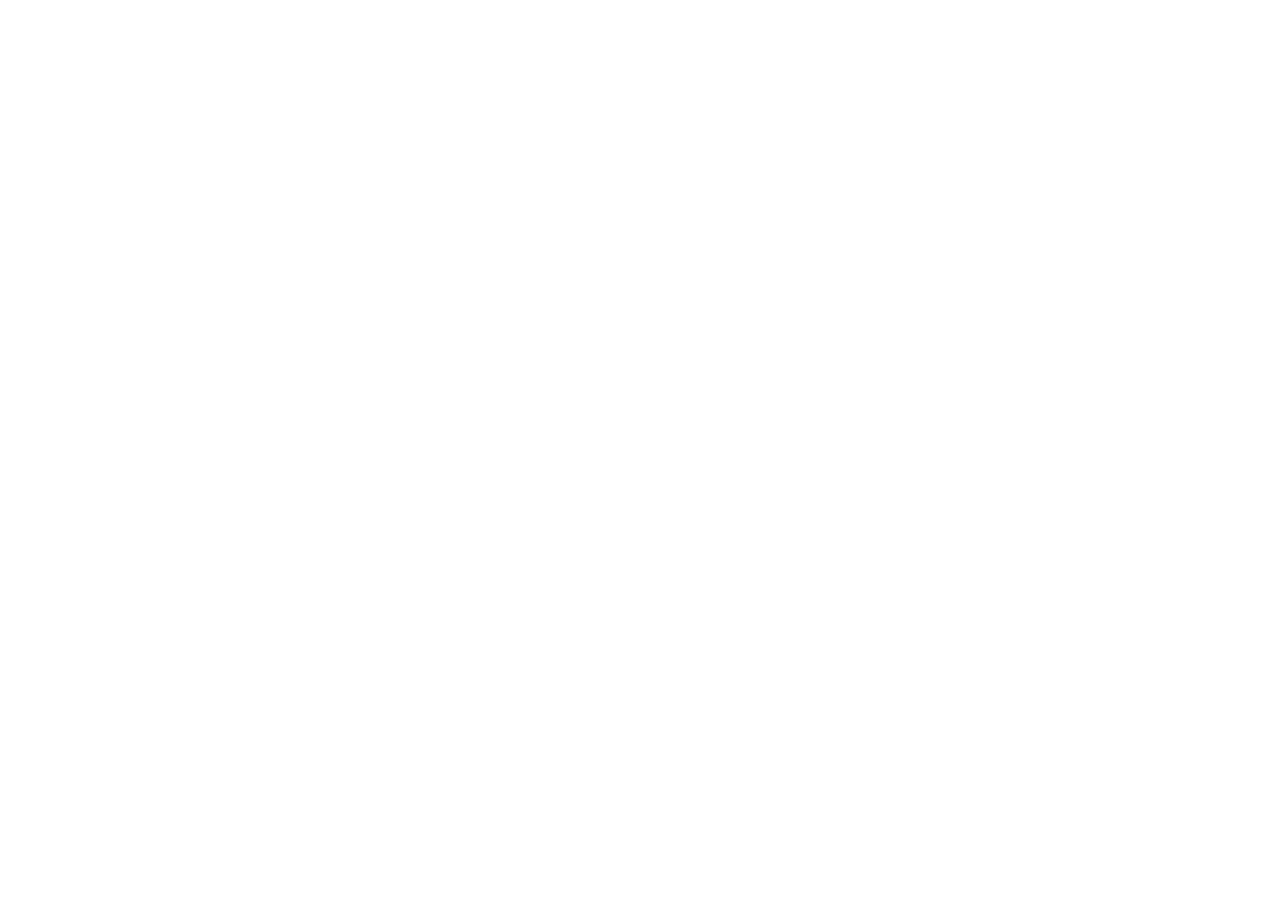
==== index.html @ bcf4ca08 "Criando" ====
<!DOCTYPE html>
<html lang=" pt-br">
<head>
    <meta charset="UTF-8">
    <meta name="viewport" content="width=device-width, initial-scale=1.0">
    <title> Rede Sociais.</title>
    <link rel="shortcut icon" href="favicon.ico" type="image/x-icon">
    <link rel="stylesheet" href="style.css">

</head>
<body>
    
</body>
</html>
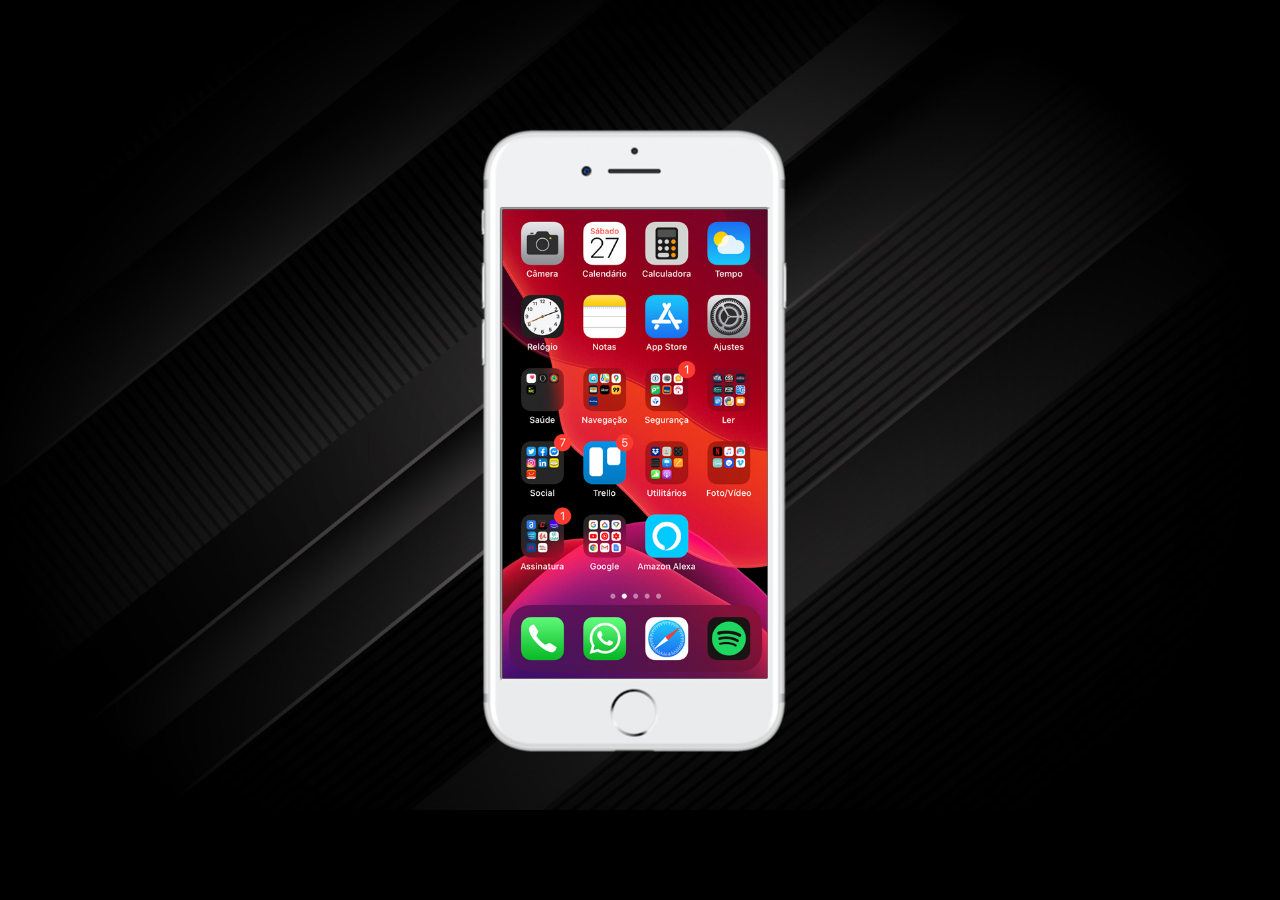
==== commit 9f02eff1: "criei a tela home" ====
--- a/index.html
+++ b/index.html
@@ -9,6 +9,18 @@
 
 </head>
 <body>
+    <main>
+        <section id="telefone">
+            <iframe src="home.html"  name="tela" id="tela">
+
+            </iframe>
+
+
+        </section>
+        <section id="rede-sociais">
+
+        </section>
+    </main>
     
 </body>
 </html>--- a/style.css
+++ b/style.css
@@ -0,0 +1,44 @@
+@charset "UTF-8";
+
+*{
+    margin: 0px;
+    padding: 0px;
+    font-family: Arial, Helvetica, sans-serif;
+}
+
+html, body {
+    height: 90vh;
+    width: 99vw;
+    background-color: black;
+}
+body {
+    background: url(imagens/img.jpg) no-repeat center bottom;
+    background-size: cover;
+    background-attachment: fixed;
+}
+
+main {
+    height: 98vh;
+    position: relative;
+    
+}
+ section#telefone {
+
+    position: absolute;
+    top: 50%;
+    left: 50%;
+    transform: translate(-50%, -50%);
+    height: 627px;
+    width: 311px;
+    background: url(imagens/frame-iphone.png); 
+  
+
+
+}
+iframe#tela {
+    position: relative;
+    top: 80px;
+    left: 22px;
+    width: 265px;
+    height: 469px;
+}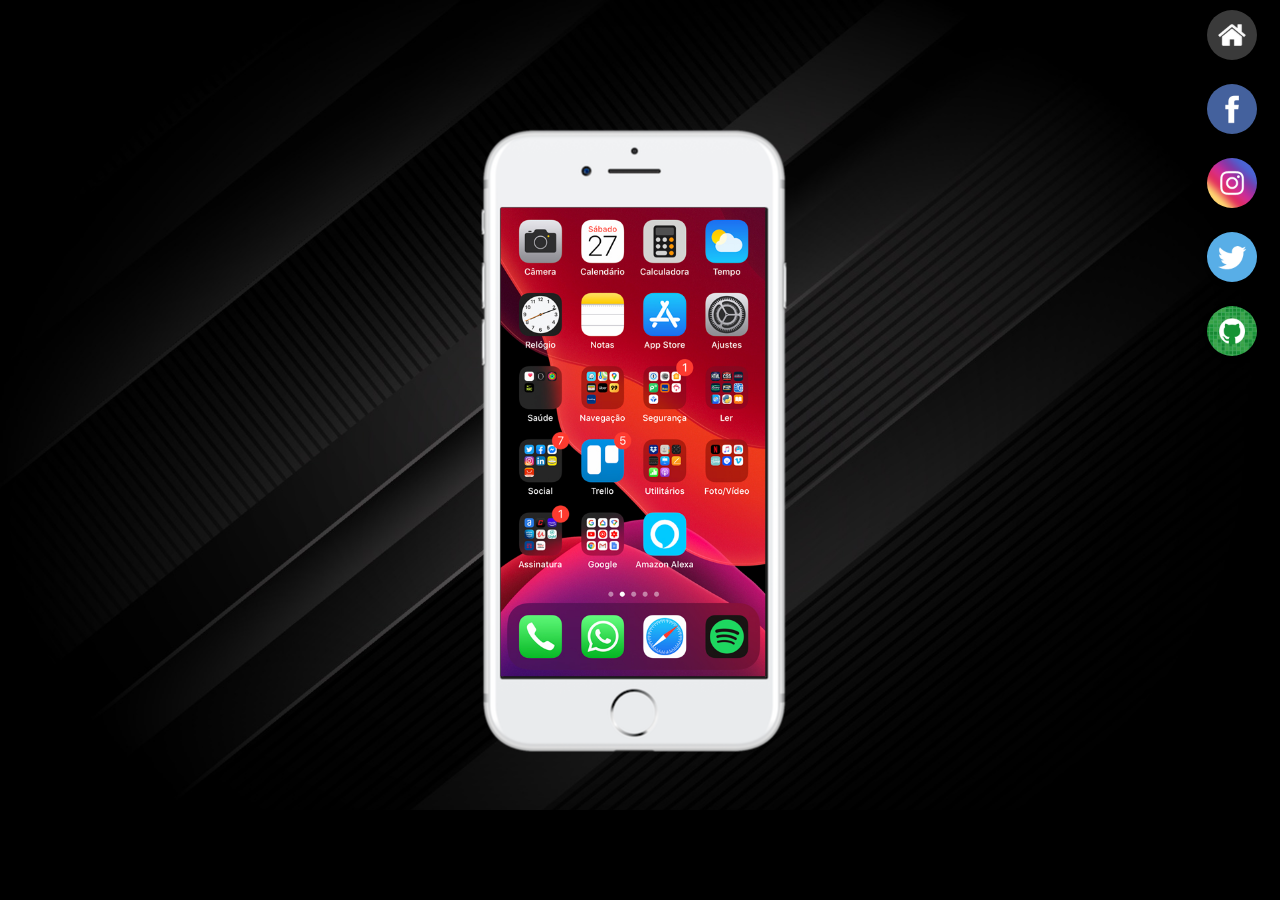
==== commit b6c4914b: "adicionei imagens" ====
--- a/index.html
+++ b/index.html
@@ -11,13 +11,20 @@
 <body>
     <main>
         <section id="telefone">
-            <iframe src="home.html"  name="tela" id="tela">
+            <iframe src="home.html"  name="tela" id="tela" frameborder="0">
+                Seu navegador não é compatível com isso.
 
             </iframe>
 
 
         </section>
         <section id="rede-sociais">
+            <a href="#" target="tela">  <img src="imagens/logo-home.jpg" alt="Home"></a> <br
+            <a href="https://www.facebook.com/Caaahmoreiras/" target="tela"> <img src="imagens/logo-facebook.jpg" alt="Facebook"> </a> <br
+            <a href="https://www.instagram.com/caaahmos/" target="tela"><img src="imagens/logo-instagram.jpg" alt="Instagram"> </a> <br>
+            <a href="#" target="tela"> <img src="imagens/logo-twitter.jpg" alt="Twitter"> </a> <br>
+            <a href="#" target="tela"> <img src="imagens/logo-github.jpg" alt="Git-Hub"> </a>
+            
 
         </section>
     </main>
--- a/style.css
+++ b/style.css
@@ -35,6 +35,22 @@
 
 
 }
+section#rede-sociais {
+    text-align: right;
+}
+section#rede-sociais img{
+    width: 50px;
+    margin:10px;
+    border-radius: 50%;
+    box-shadow: 2px 2px 5px rgba(0, 0, 0, 0.534);
+    box-sizing: border-box;
+
+}
+section#redes-sociais img:hover {
+    border: 2px rgba(128, 128, 128, 0.441);
+    transform: translate(-3px, -3px);
+
+}
 iframe#tela {
     position: relative;
     top: 80px;
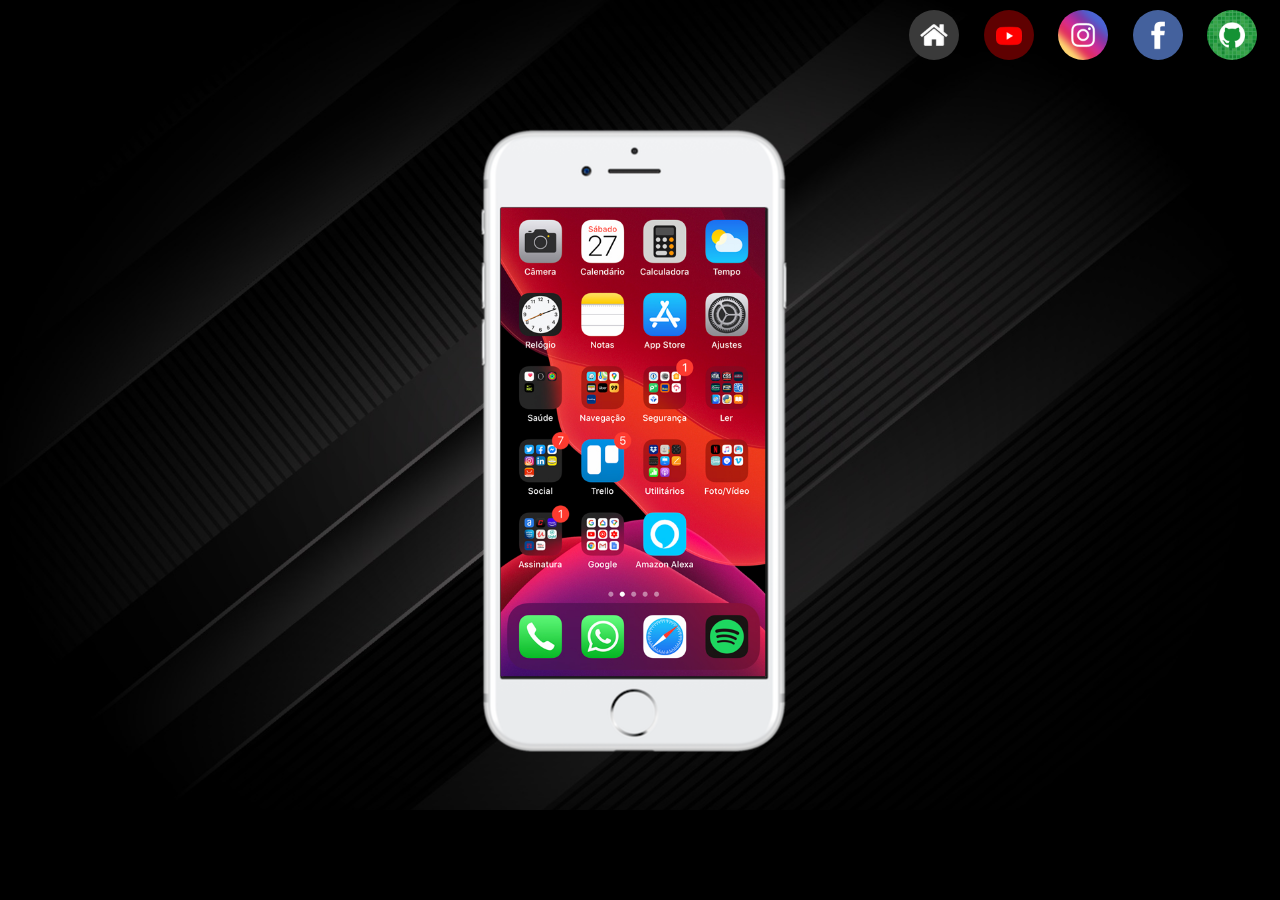
==== commit b2f88721: "atualizando" ====
--- a/index.html
+++ b/index.html
@@ -19,11 +19,11 @@
 
         </section>
         <section id="rede-sociais">
-            <a href="#" target="tela">  <img src="imagens/logo-home.jpg" alt="Home"></a> <br
-            <a href="https://www.facebook.com/Caaahmoreiras/" target="tela"> <img src="imagens/logo-facebook.jpg" alt="Facebook"> </a> <br
-            <a href="https://www.instagram.com/caaahmos/" target="tela"><img src="imagens/logo-instagram.jpg" alt="Instagram"> </a> <br>
-            <a href="#" target="tela"> <img src="imagens/logo-twitter.jpg" alt="Twitter"> </a> <br>
-            <a href="#" target="tela"> <img src="imagens/logo-github.jpg" alt="Git-Hub"> </a>
+            <a href="#" target="tela"> <img src="imagens/logo-home.jpg"></a>
+            <a href="#" target="tela"> <img src="imagens/logo-youtube.jpg"></a>
+            <a href="#" target="tela"> <img src="imagens/logo-instagram.jpg"></a>
+            <a href="#" target="tela"> <img src="imagens/logo-facebook.jpg"></a>
+            <a href="#" target="tela"> <img src="imagens/logo-github.jpg"></a>
             
 
         </section>
--- a/style.css
+++ b/style.css
@@ -38,19 +38,28 @@
 section#rede-sociais {
     text-align: right;
 }
+
 section#rede-sociais img{
     width: 50px;
-    margin:10px;
+    margin: 10px;
     border-radius: 50%;
-    box-shadow: 2px 2px 5px rgba(0, 0, 0, 0.534);
-    box-sizing: border-box;
+    
 
-}
-section#redes-sociais img:hover {
-    border: 2px rgba(128, 128, 128, 0.441);
-    transform: translate(-3px, -3px);
+} 
 
-}
+
+
+  section#rede-sociais img:hover{
+    border: 2px solid gray;
+    transform: translate(-2px, -2px);
+    box-shadow: 5px 5px 10px gray;
+    transition: transform .5s border 1s;
+
+  }
+
+    
+
+
 iframe#tela {
     position: relative;
     top: 80px;
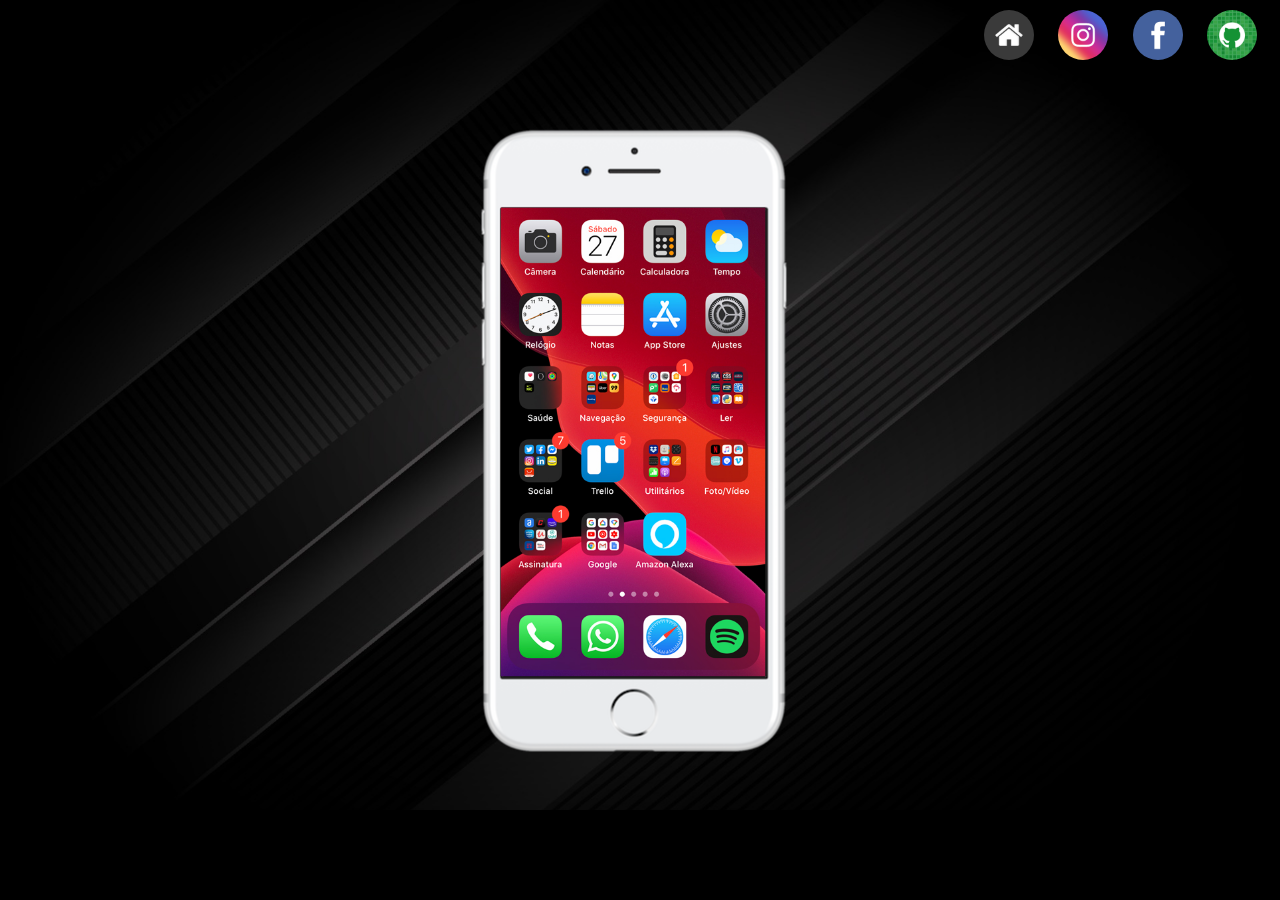
==== commit cef53cd3: "finalizando" ====
--- a/index.html
+++ b/index.html
@@ -3,7 +3,7 @@
 <head>
     <meta charset="UTF-8">
     <meta name="viewport" content="width=device-width, initial-scale=1.0">
-    <title> Rede Sociais.</title>
+    <title> Rede Sociais </title>
     <link rel="shortcut icon" href="favicon.ico" type="image/x-icon">
     <link rel="stylesheet" href="style.css">
 
@@ -19,11 +19,11 @@
 
         </section>
         <section id="rede-sociais">
-            <a href="#" target="tela"> <img src="imagens/logo-home.jpg"></a>
-            <a href="#" target="tela"> <img src="imagens/logo-youtube.jpg"></a>
-            <a href="#" target="tela"> <img src="imagens/logo-instagram.jpg"></a>
-            <a href="#" target="tela"> <img src="imagens/logo-facebook.jpg"></a>
-            <a href="#" target="tela"> <img src="imagens/logo-github.jpg"></a>
+            <a href="home.html" target="tela"> <img src="imagens/logo-home.jpg"></a>
+            
+            <a href="instagram.html" target="tela"> <img src="imagens/logo-instagram.jpg"></a>
+            <a href="facebook.html" target="tela"> <img src="imagens/logo-facebook.jpg"></a>
+            <a href="github.html" target="tela"> <img src="imagens/logo-github.jpg"></a>
             
 
         </section>
--- a/style.css
+++ b/style.css
@@ -35,9 +35,8 @@
 
 
 }
-section#rede-sociais {
-    text-align: right;
-}
+
+
 
 section#rede-sociais img{
     width: 50px;
@@ -46,6 +45,9 @@
     
 
 } 
+section#rede-sociais{
+    text-align: right;
+}
 
 
 
